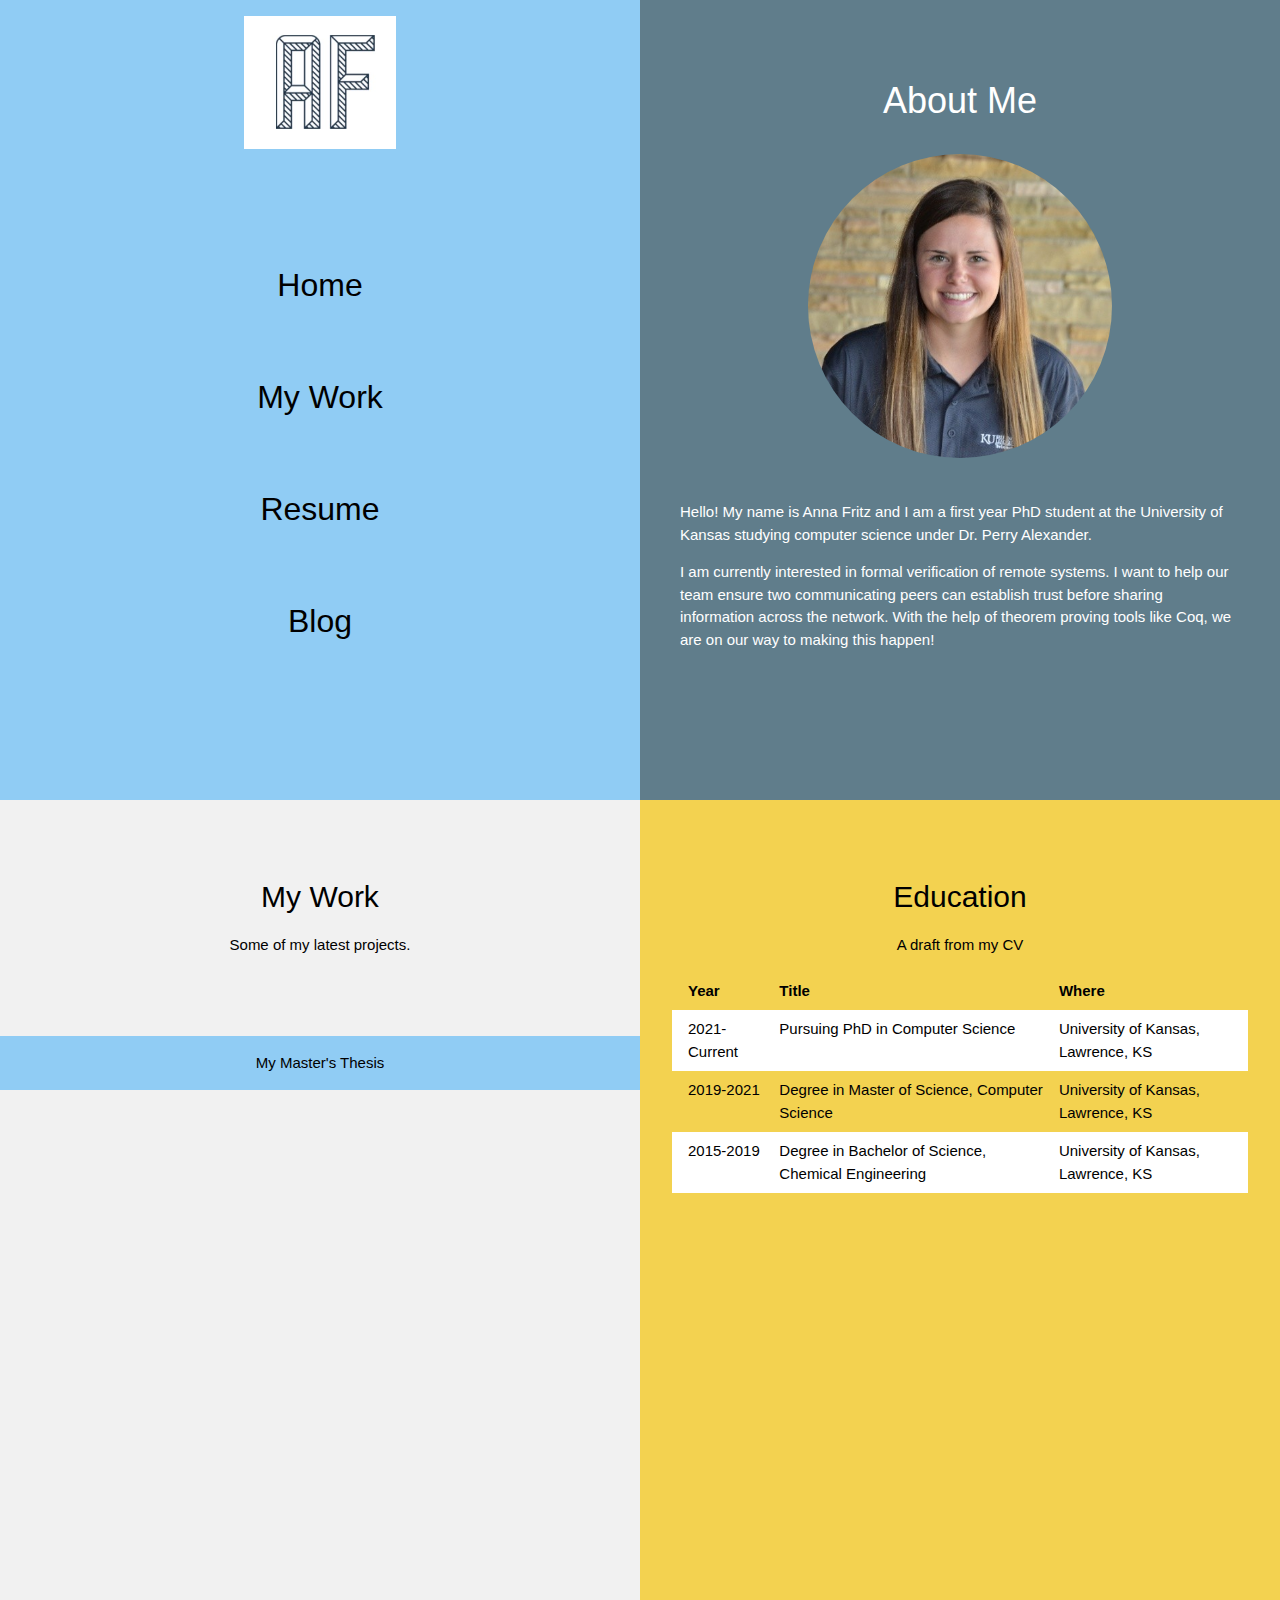
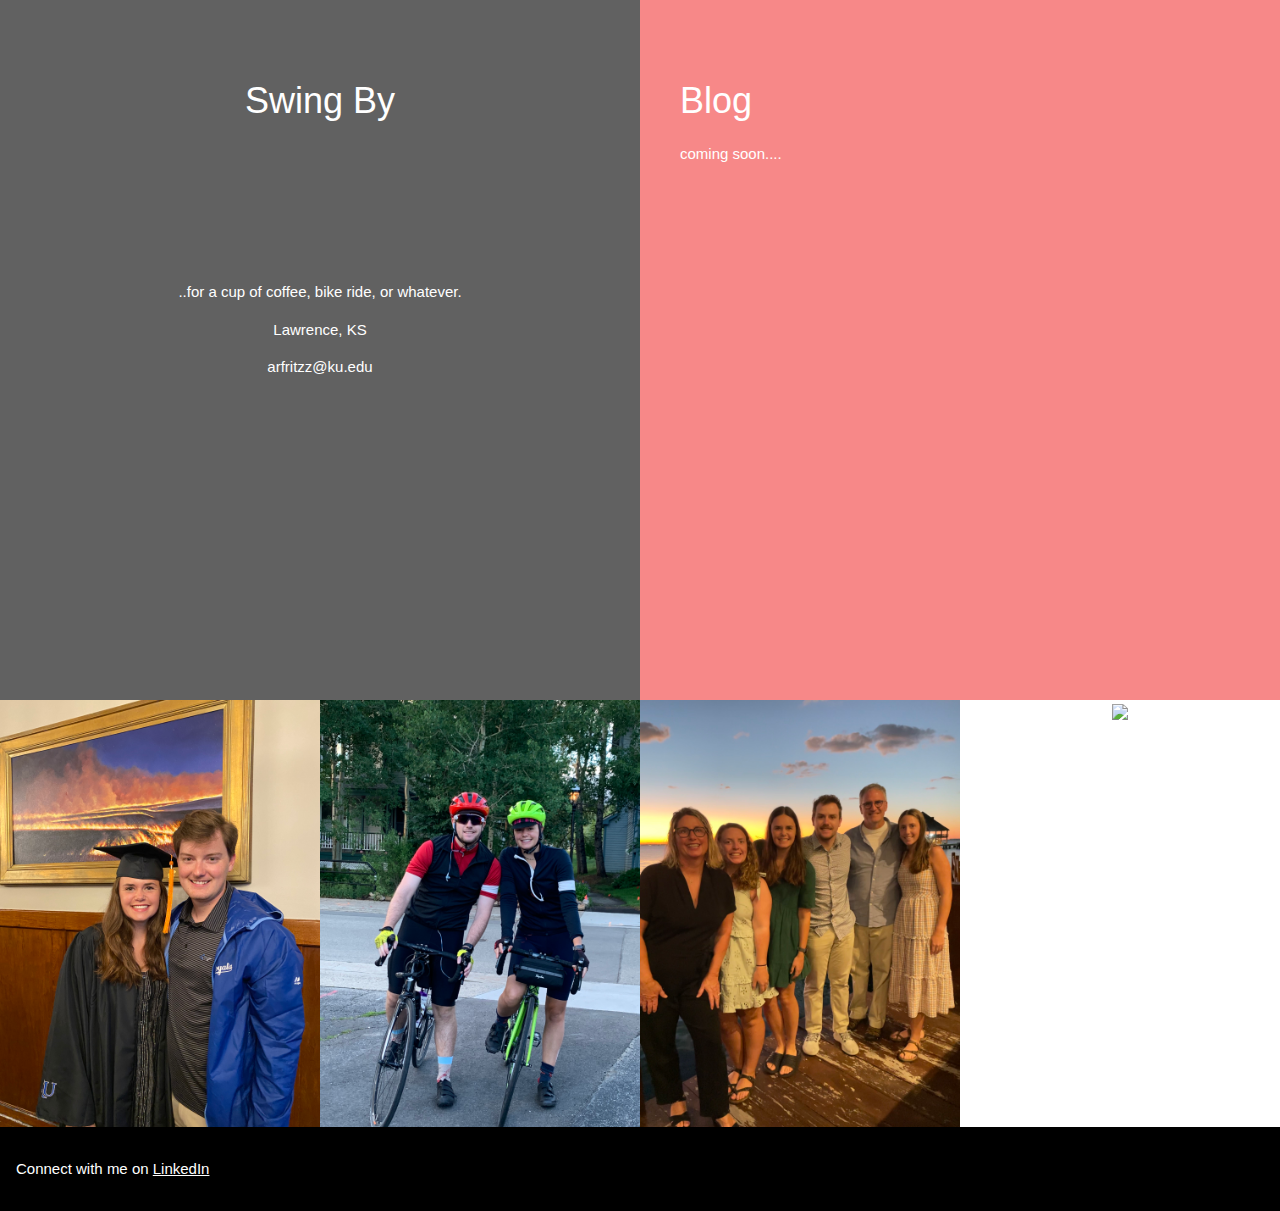
==== index.html @ 5a5e4193 "trying to fix button size" ====
<!DOCTYPE html>
<html>
<title>Anna Fritz</title>
<meta charset="UTF-8">
<meta name="viewport" content="width=device-width, initial-scale=1">
<link rel="stylesheet" href="w3.css">
<body class="w3-content" style="max-width:1300px">

<!-- First Grid: Logo & About -->
<div class="w3-row">
  <div class="w3-half w3-light-blue w3-container w3-center" style="height:800px">
    <img src="/images/logo.jpg" class="w3-margin" alt="Person" style="width:25%">
    <div class="w3-padding-64 w3-center">
      <a href="#" class="w3-button w3-light-blue w3-block w3-hover-white w3-padding-32" style="font-size:32px">Home</a>
      <a href="#work" class="w3-button w3-light-blue w3-block w3-hover-white w3-padding-32" style="font-size:32px">My Work</a>
      <a href="/documents/fritz_sp22.pdf" class="w3-button w3-light-blue w3-block w3-hover-white w3-padding-32" style="font-size:32px">Resume</a>
      <a href="#Blog" class="w3-button w3-light-blue w3-block w3-hover-white w3-padding-32" style="font-size:32px">Blog</a>
    </div>
  </div>
  <div class="w3-half w3-blue-grey w3-container" style="height:800px">
    <div class="w3-padding-64 w3-center">
      <h1>About Me</h1>
      <img src="/images/headshot.jpeg" class="w3-margin w3-circle" alt="Person" style="width:50%">
      <div class="w3-left-align w3-padding-large">
        <p>Hello! My name is Anna Fritz and I am a first year PhD student at the University of Kansas studying computer science under Dr. Perry Alexander. </p>
        <p>I am currently interested in formal verification of remote systems. I want to help our team ensure two communicating peers can establish trust before sharing information across the network. With the help of theorem proving tools like Coq, we are on our way to making this happen!</p>
      </div>
    </div>
  </div>
</div>

<!-- Second Grid: Work & Resume -->
<div class="w3-row">
  <div class="w3-half w3-light-grey w3-center" style="min-height:800px" id="work">
    <div class="w3-padding-64">
      <h2>My Work</h2>
      <p>Some of my latest projects.</p>
    </div>

    <a href="/documents/fritz_thesis.pdf" class="w3-button w3-light-blue w3-block w3-hover-white w3-padding-16">My Master's Thesis</a>


  </div>
  <div class="w3-half w3-yellow w3-container" style="min-height:800px">
    <div class="w3-padding-64 w3-center">
      <h2>Education</h2>
      <p>A draft from my CV</p>
      <div class="w3-container w3-responsive">
        <table class="w3-table">
          <tr>
            <th>Year</th>
            <th>Title</th>
            <th>Where</th>
          </tr>
          <tr class="w3-white">
            <td>2021-Current</td>
            <td>Pursuing PhD in Computer Science</td>
            <td>University of Kansas, Lawrence, KS</td>
          </tr>
          <tr>
            <td>2019-2021</td>
            <td>Degree in Master of Science, Computer Science</td>
            <td>University of Kansas, Lawrence, KS</td>
          </tr>
          <tr class="w3-white">
            <td>2015-2019</td>
            <td>Degree in Bachelor of Science, Chemical Engineering</td>
            <td>University of Kansas, Lawrence, KS</td>
          </tr>
        </table>
      </div>
    </div>
  </div>
</div>

<!-- Third Grid: Swing By & Contact -->
<div class="w3-row" id="Blog">
  <div class="w3-half w3-dark-grey w3-container w3-center" style="height:700px">
    <div class="w3-padding-64">
      <h1>Swing By</h1>
    </div>
    <div class="w3-padding-64">
      <p>..for a cup of coffee, bike ride, or whatever.</p>
      <p>Lawrence, KS</p>
      <p>arfritzz@ku.edu</p>
    </div>
  </div>


  <div class="w3-half w3-pink w3-container" style="height:700px">
    <div class="w3-padding-64 w3-padding-large">
      <h1>Blog</h1>
      <p> coming soon.... </p>
    </div>
  </div>
</div>

<!-- Fourth Grid: just photos -->
<div class="w3-row" id="Blog">

  <!-- style="height:700px" -->

  <div class="w3-half w3-white">
      <div class="w3-half">
        <img src="/images/grad.jpeg" style="width:100%">
      </div>
      <div class="w3-half">
        <img src="/images/biking.jpg" style="width:100%">
      </div>
  </div>

  <div class="w3-half">
    <div class="w3-half">
      <img src="/images/family.jpg" style="width:100%">
    </div>
    <div class="w3-half w3-center">
      <img src="/images/running.jpg" style="width:100%">
    </div>
</div>

</div>

<!-- Footer -->
<footer class="w3-container w3-black w3-padding-16">
  <p>Connect with me on <a href= "https://www.linkedin.com/in/anna-fritz-292898136/">LinkedIn</a></p>
</footer>

</body>
</html>
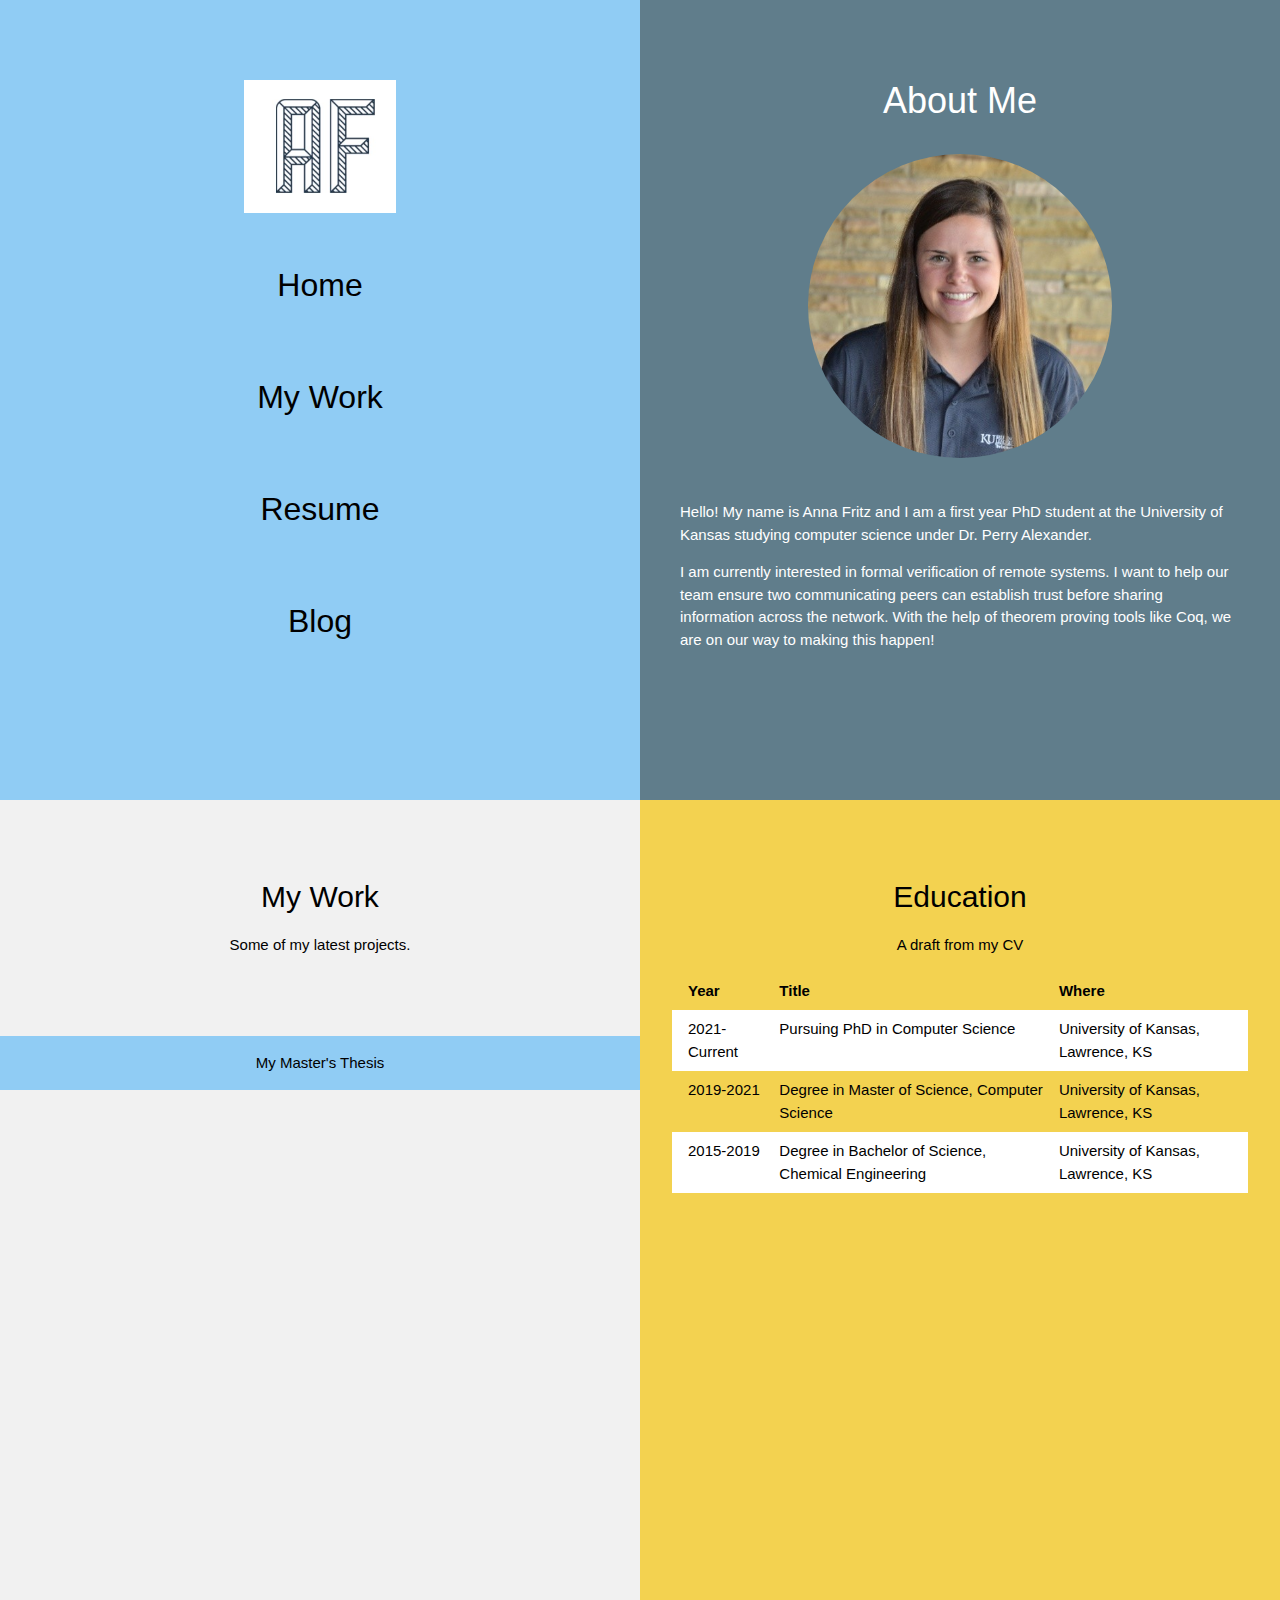
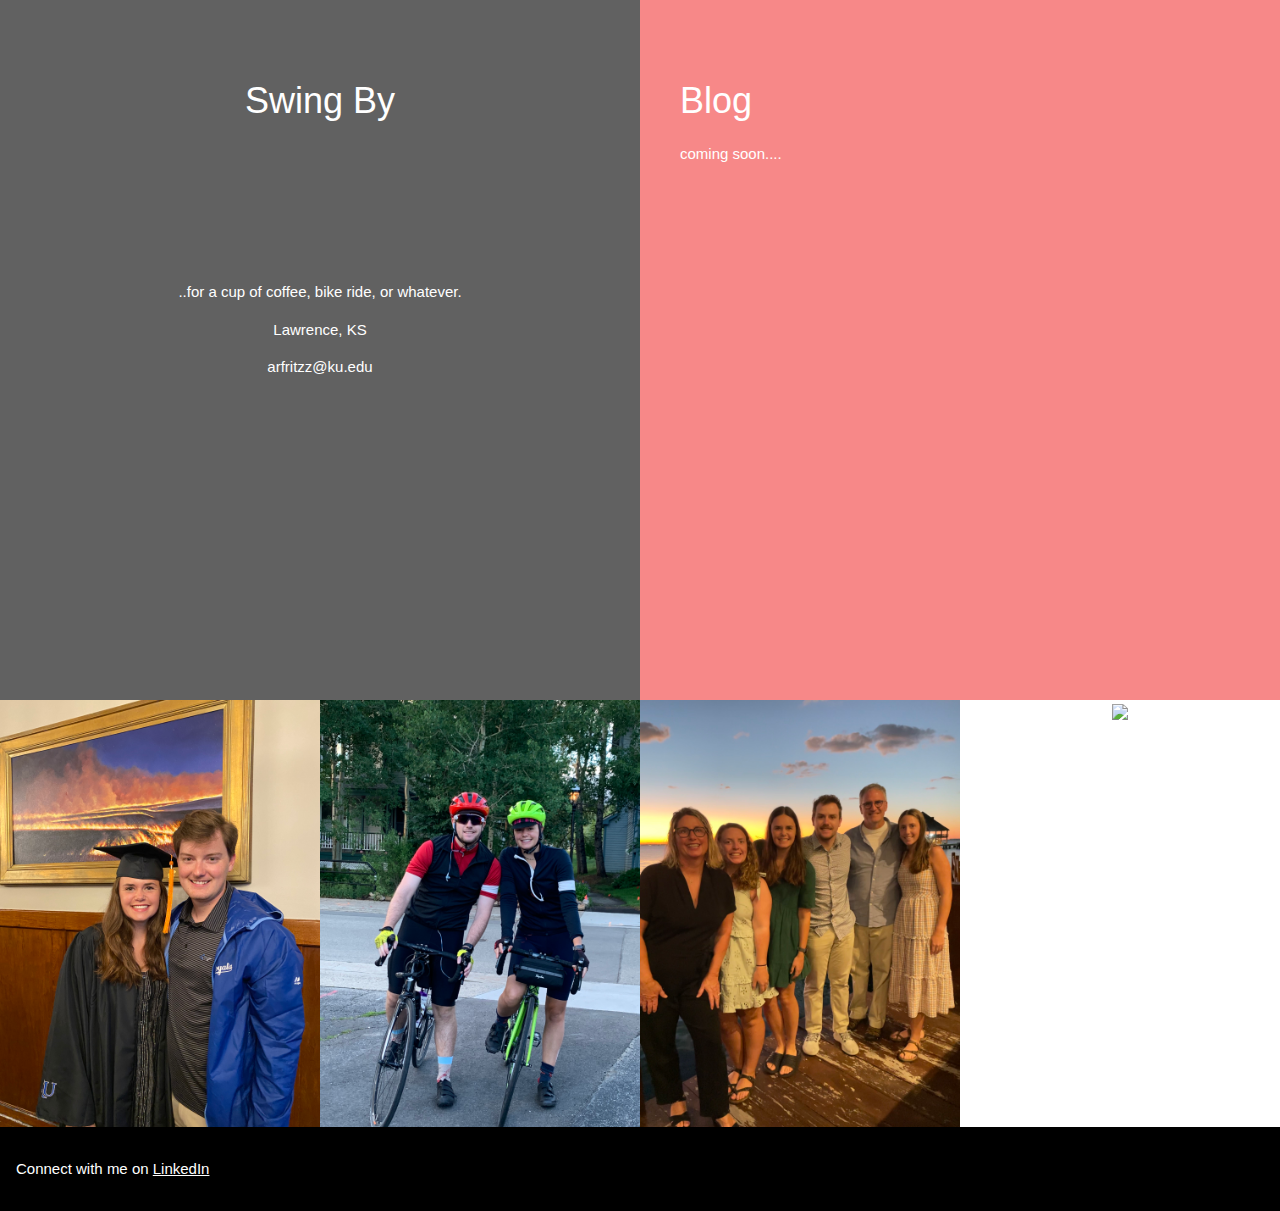
==== commit 22503eae: "trying to fix button size" ====
--- a/index.html
+++ b/index.html
@@ -9,8 +9,8 @@
 <!-- First Grid: Logo & About -->
 <div class="w3-row">
   <div class="w3-half w3-light-blue w3-container w3-center" style="height:800px">
-    <img src="/images/logo.jpg" class="w3-margin" alt="Person" style="width:25%">
     <div class="w3-padding-64 w3-center">
+      <img src="/images/logo.jpg" class="w3-margin" alt="Person" style="width:25%">
       <a href="#" class="w3-button w3-light-blue w3-block w3-hover-white w3-padding-32" style="font-size:32px">Home</a>
       <a href="#work" class="w3-button w3-light-blue w3-block w3-hover-white w3-padding-32" style="font-size:32px">My Work</a>
       <a href="/documents/fritz_sp22.pdf" class="w3-button w3-light-blue w3-block w3-hover-white w3-padding-32" style="font-size:32px">Resume</a>
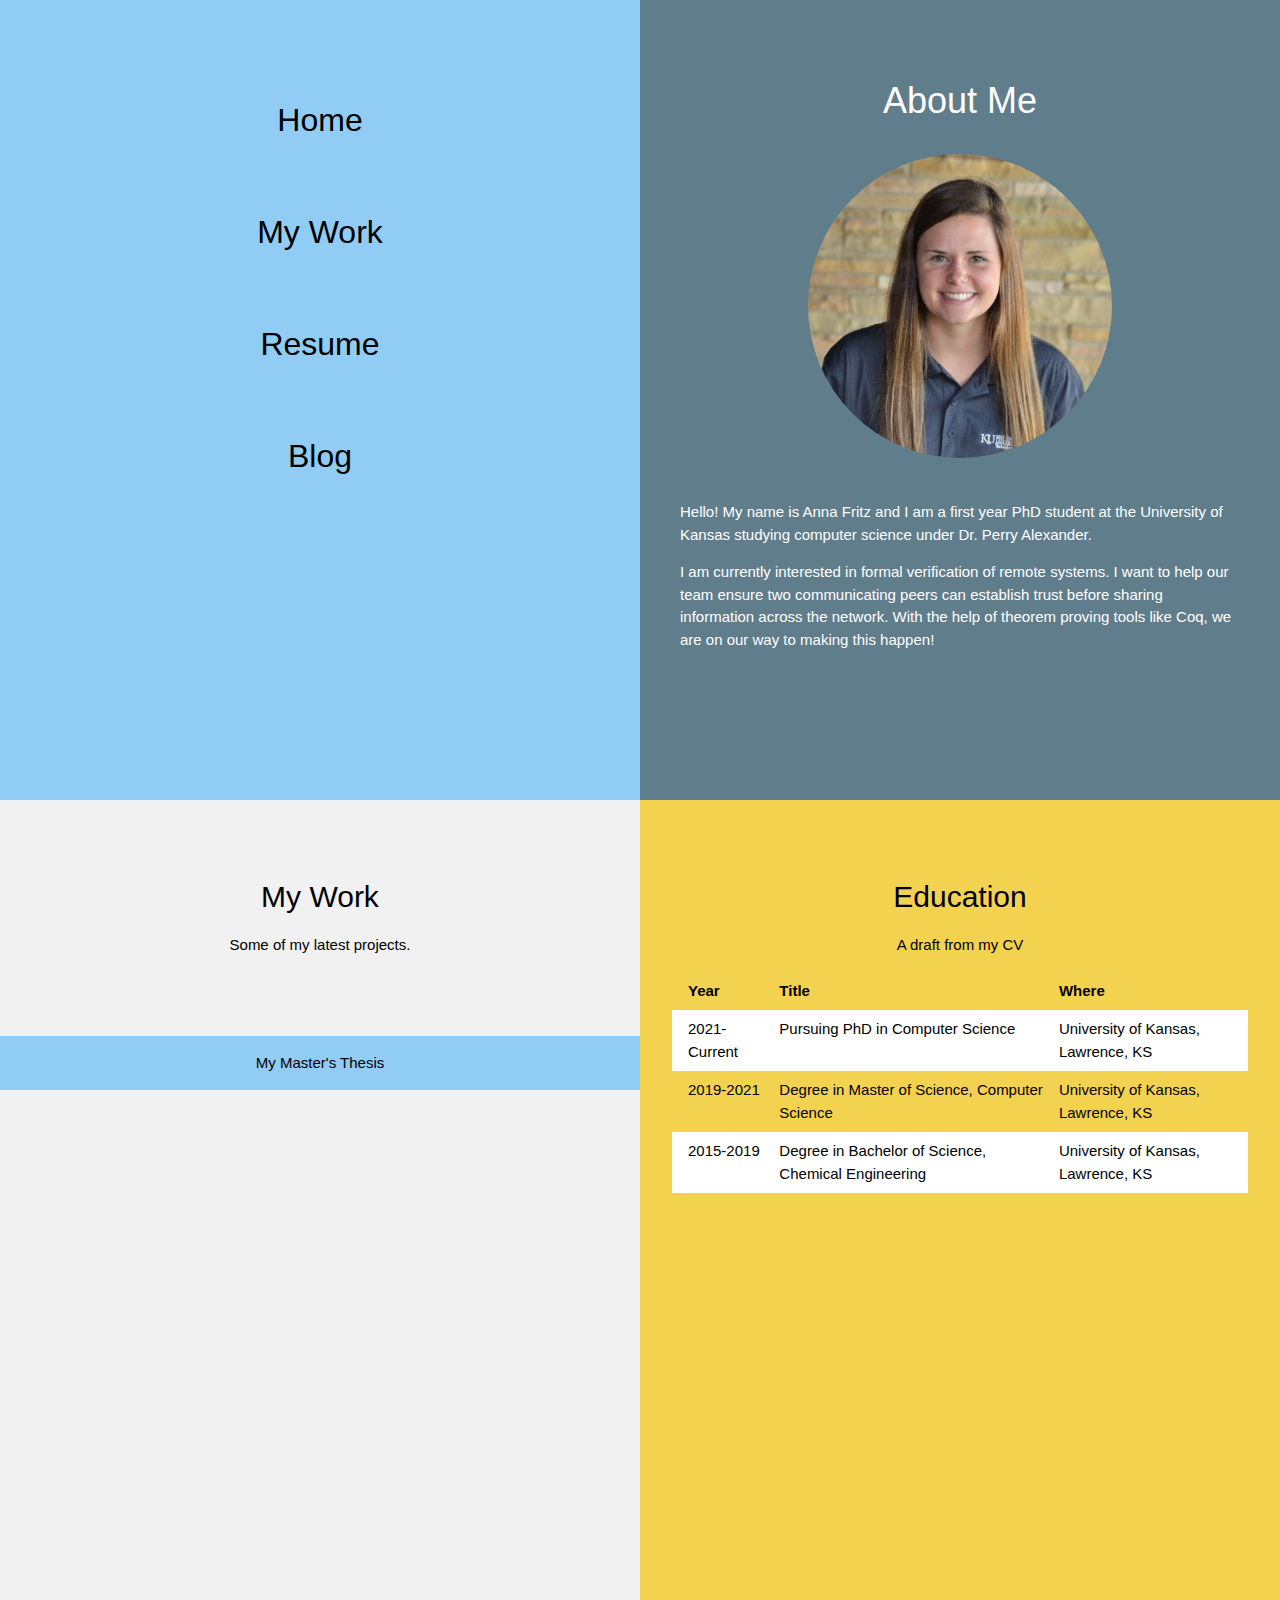
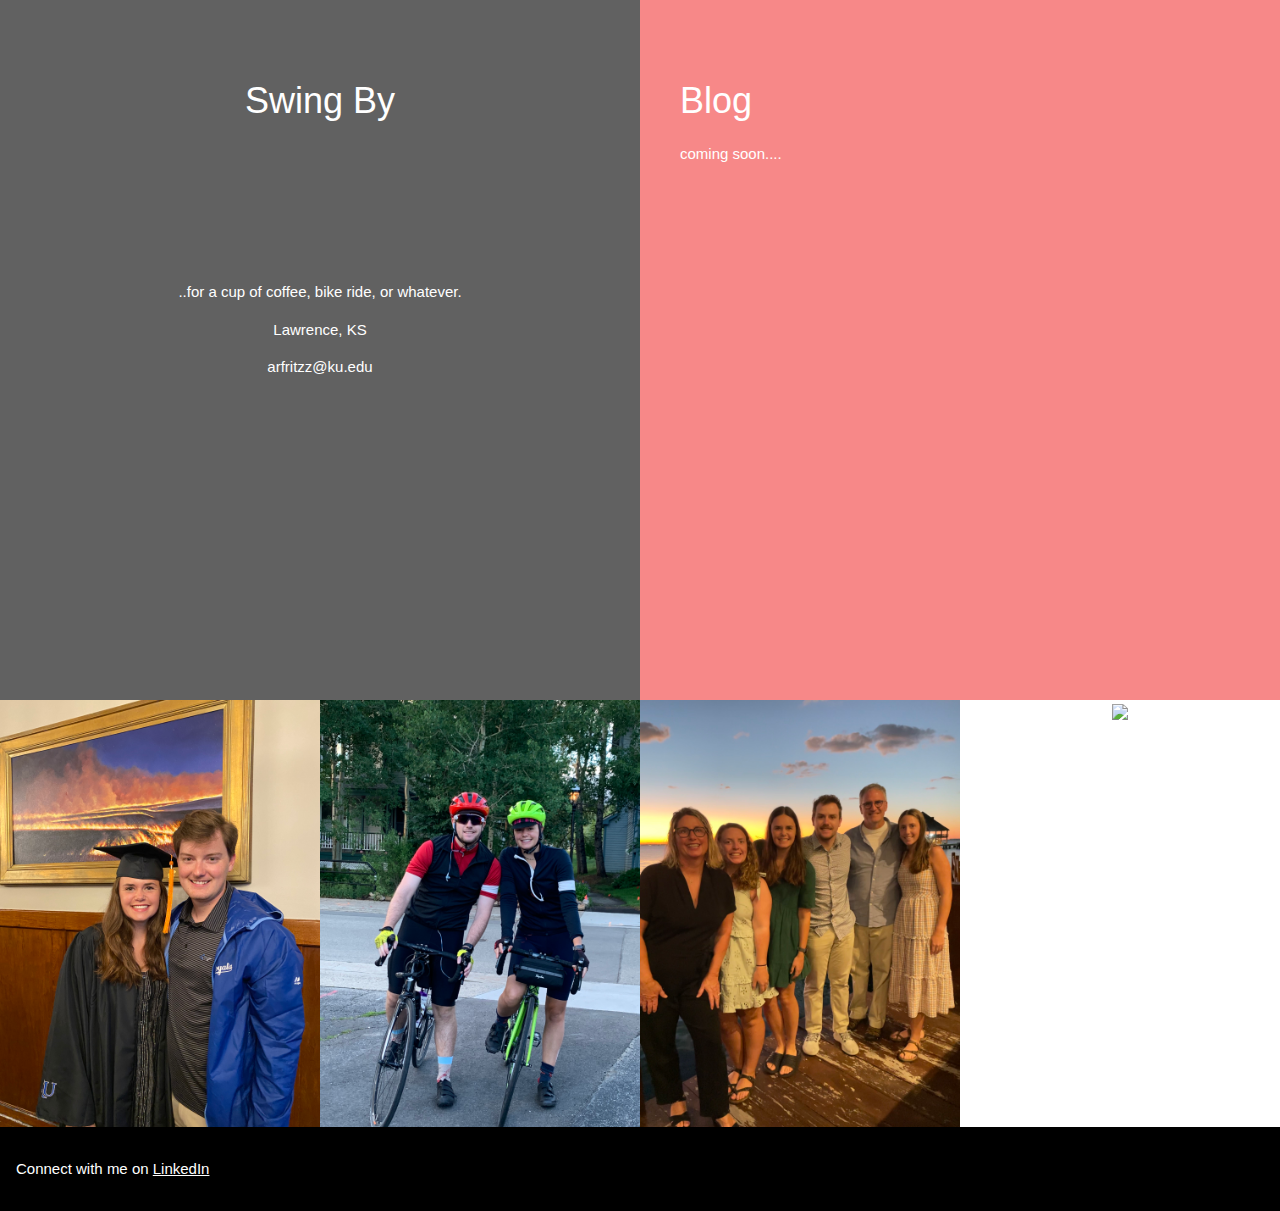
==== commit 1e8a8b3c: "trying to fix button size" ====
--- a/index.html
+++ b/index.html
@@ -6,11 +6,11 @@
 <link rel="stylesheet" href="w3.css">
 <body class="w3-content" style="max-width:1300px">
 
+ <!-- <img src="/images/logo.jpg" class="w3-margin" alt="Person" style="width:25%"> -->
 <!-- First Grid: Logo & About -->
 <div class="w3-row">
   <div class="w3-half w3-light-blue w3-container w3-center" style="height:800px">
     <div class="w3-padding-64 w3-center">
-      <img src="/images/logo.jpg" class="w3-margin" alt="Person" style="width:25%">
       <a href="#" class="w3-button w3-light-blue w3-block w3-hover-white w3-padding-32" style="font-size:32px">Home</a>
       <a href="#work" class="w3-button w3-light-blue w3-block w3-hover-white w3-padding-32" style="font-size:32px">My Work</a>
       <a href="/documents/fritz_sp22.pdf" class="w3-button w3-light-blue w3-block w3-hover-white w3-padding-32" style="font-size:32px">Resume</a>
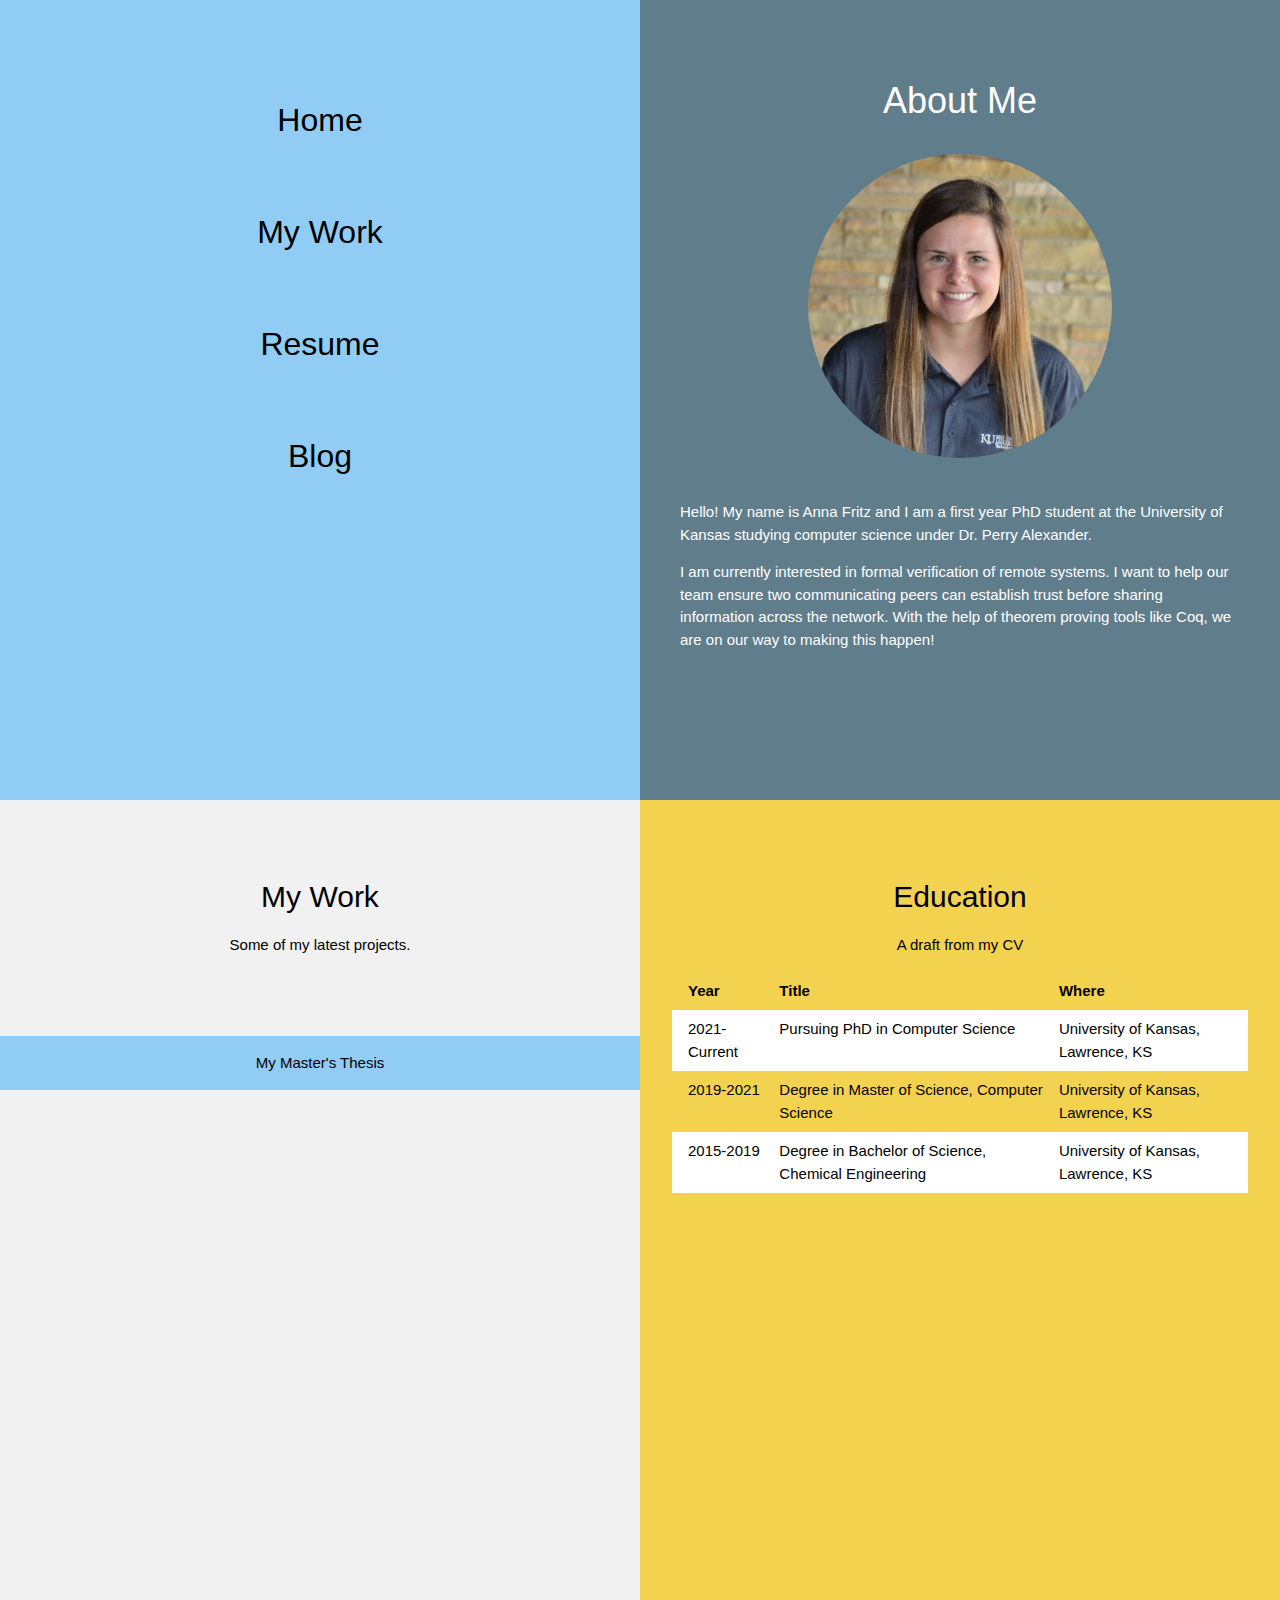
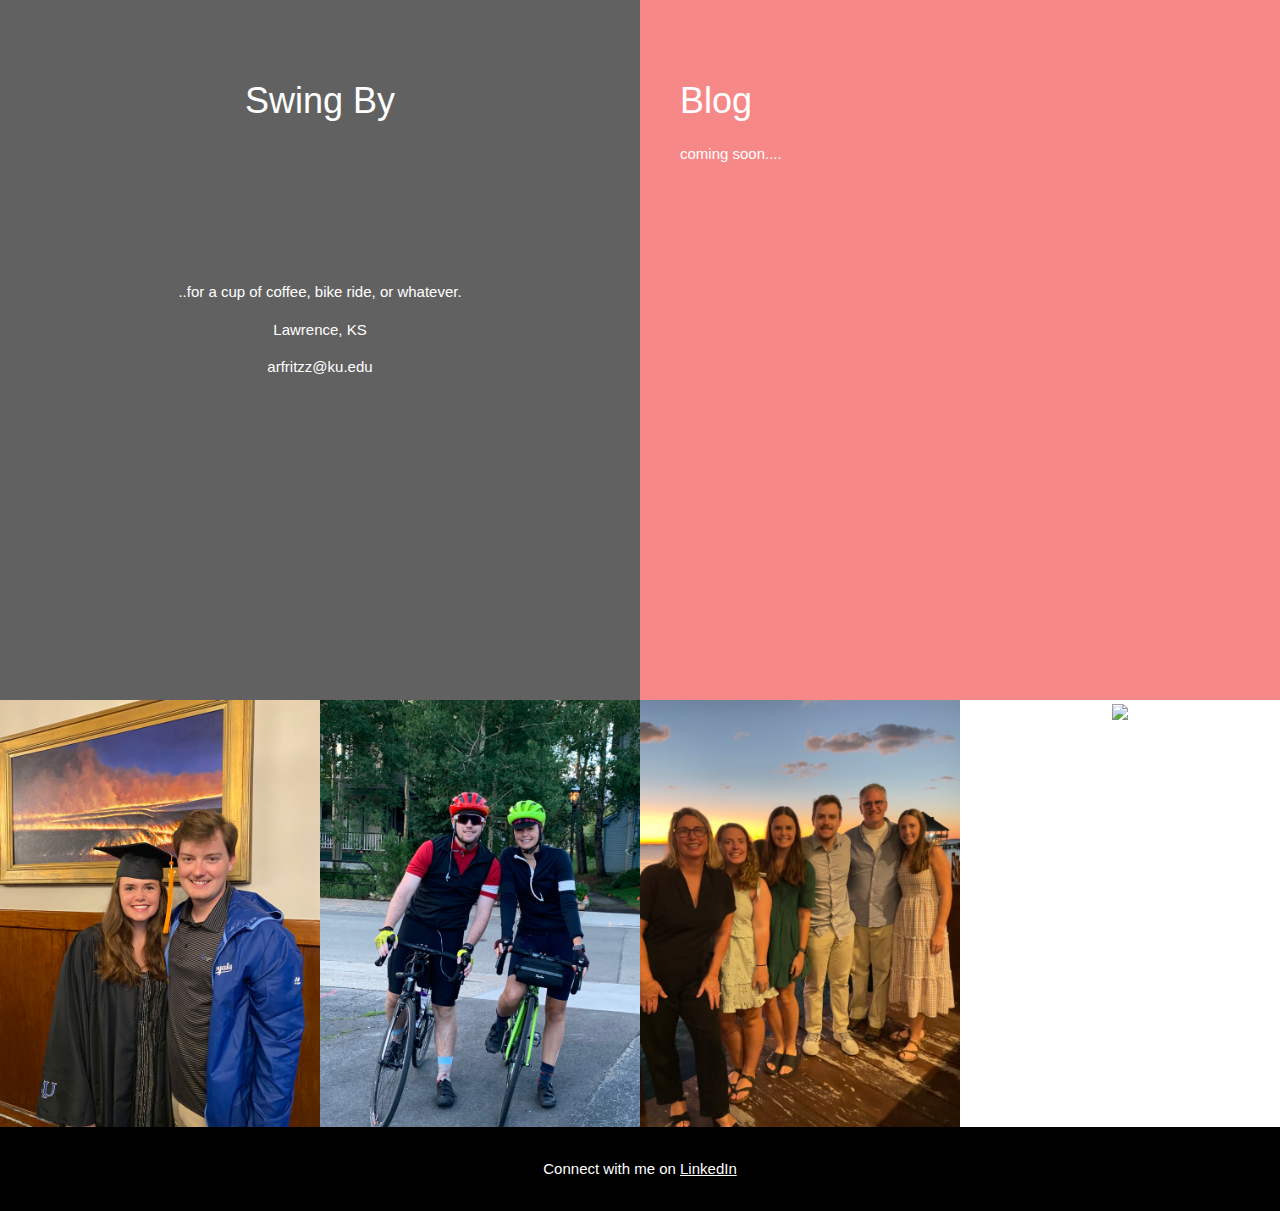
==== commit 1e35fc16: "trying to fix button size" ====
--- a/index.html
+++ b/index.html
@@ -121,7 +121,7 @@
 </div>
 
 <!-- Footer -->
-<footer class="w3-container w3-black w3-padding-16">
+<footer class="w3-container w3-black w3-padding-16 w3-center">
   <p>Connect with me on <a href= "https://www.linkedin.com/in/anna-fritz-292898136/">LinkedIn</a></p>
 </footer>
 
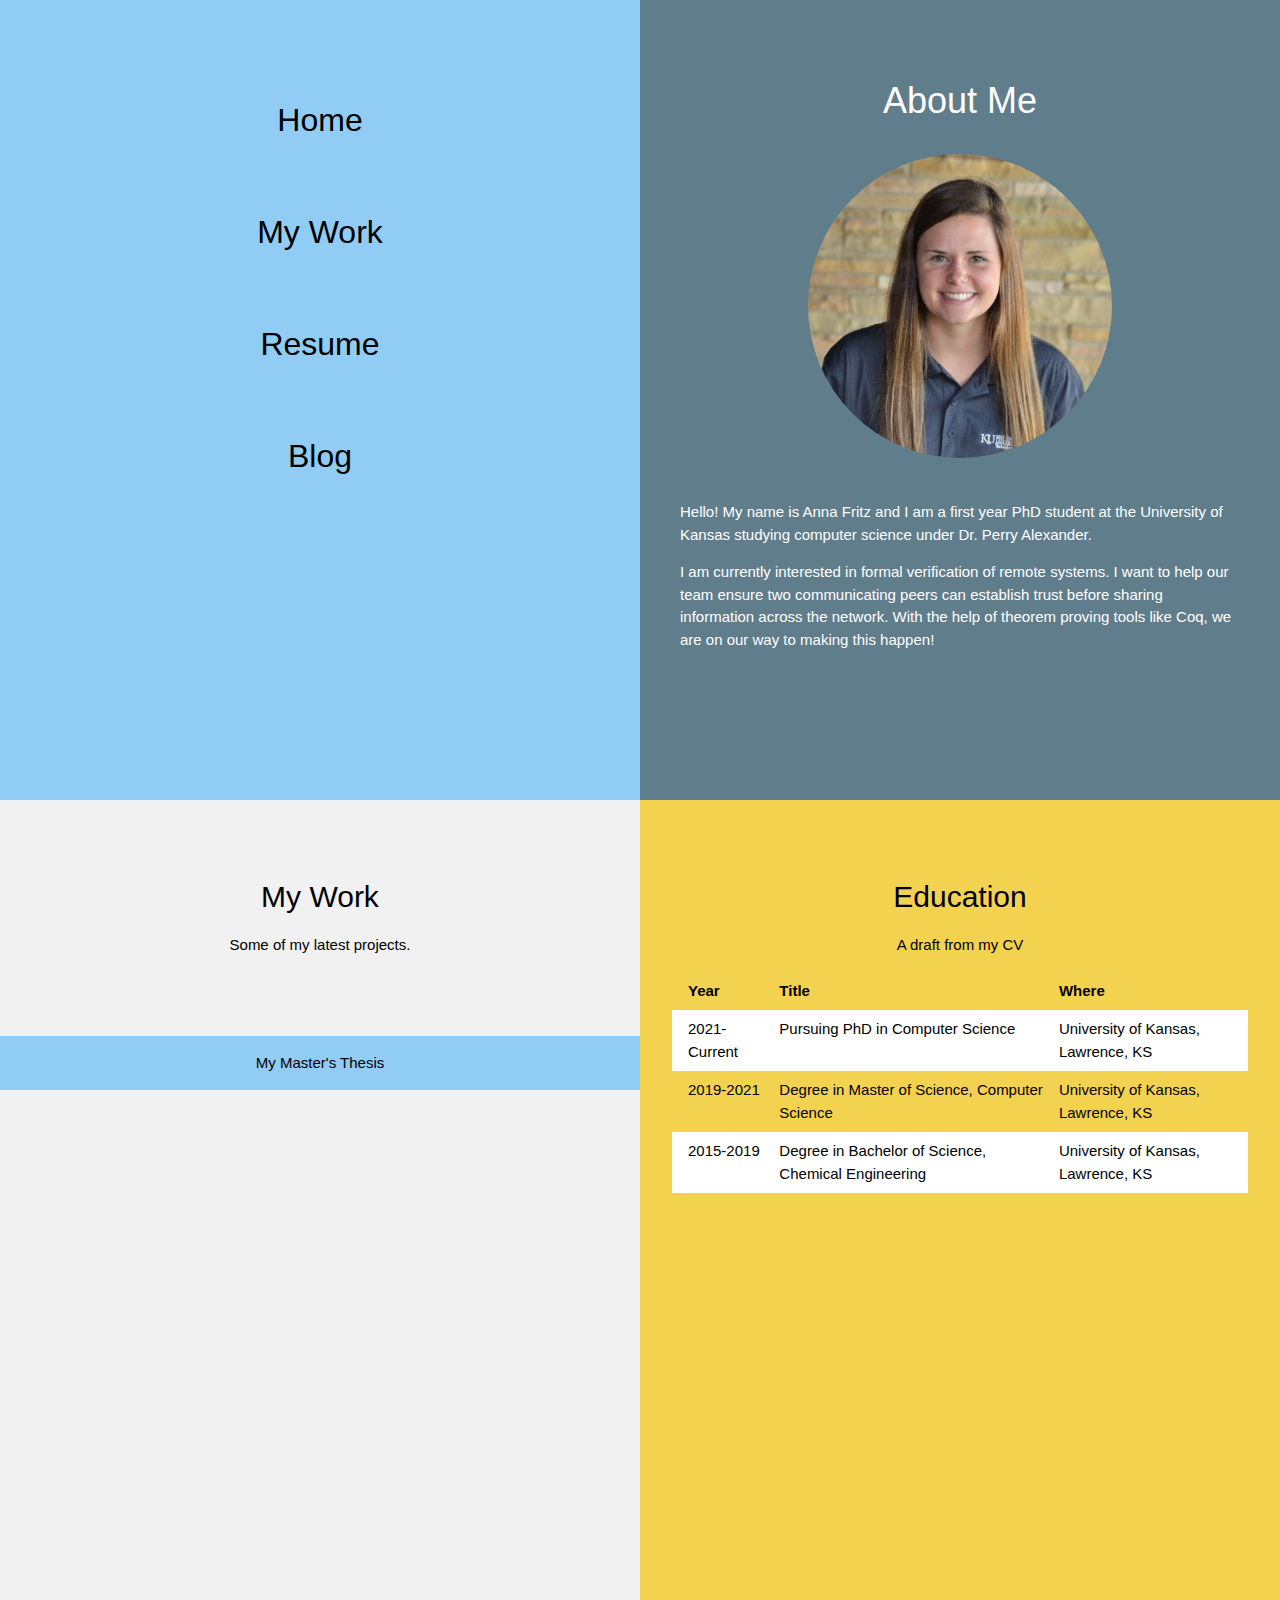
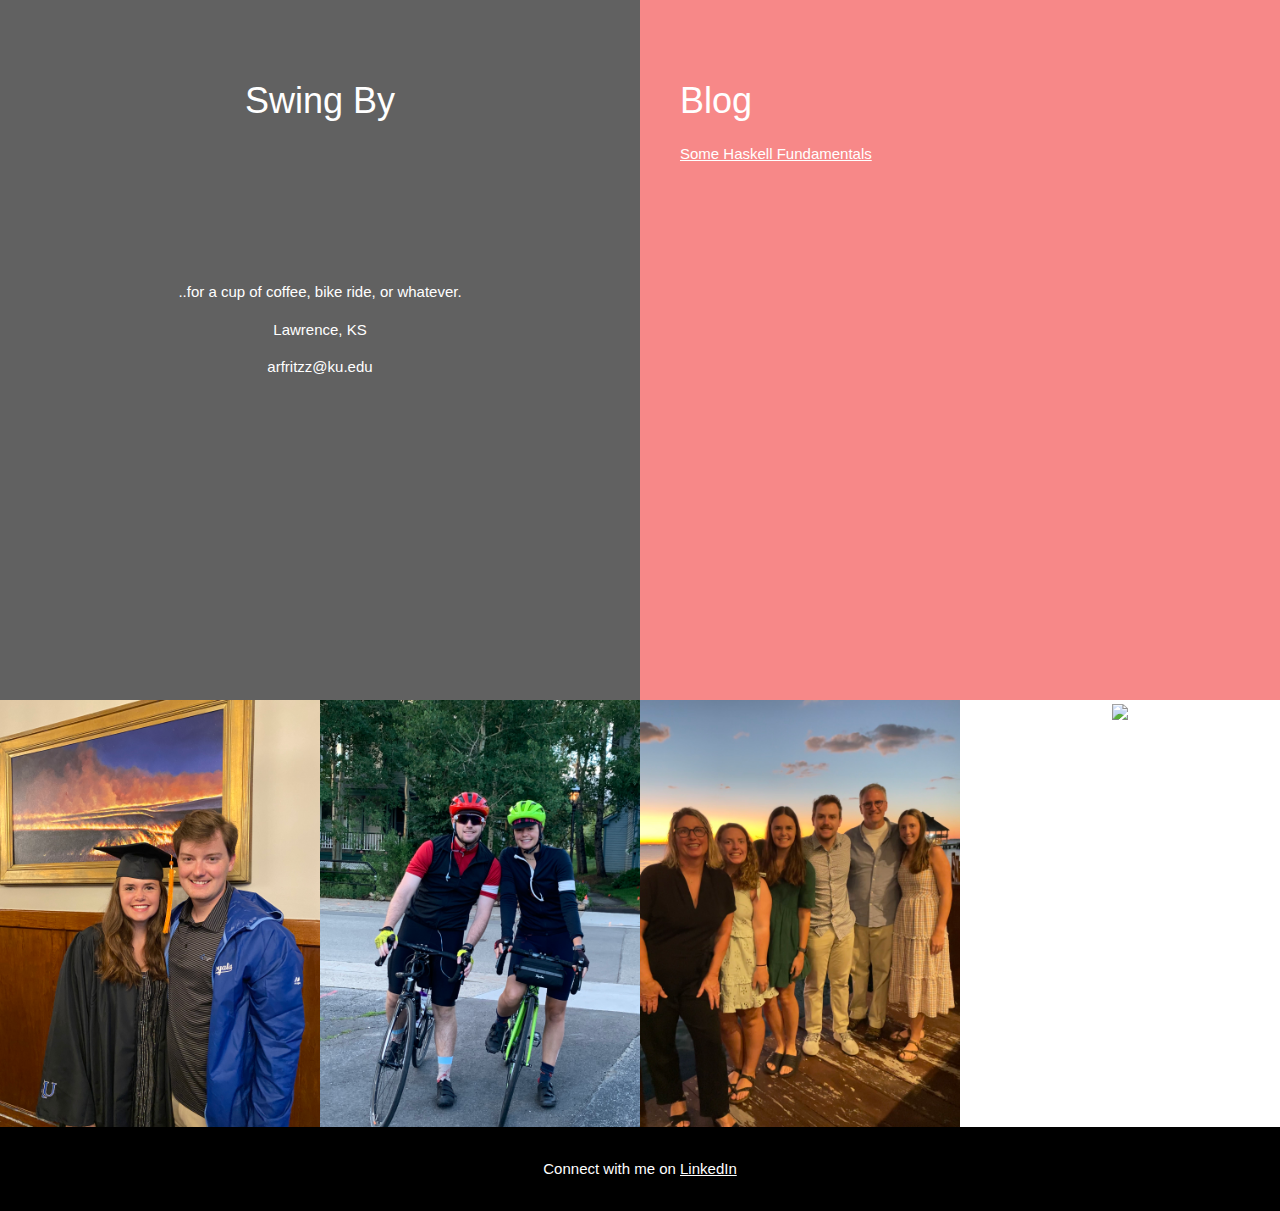
==== commit a9449f74: "adding blogs" ====
--- a/index.html
+++ b/index.html
@@ -90,7 +90,8 @@
   <div class="w3-half w3-pink w3-container" style="height:700px">
     <div class="w3-padding-64 w3-padding-large">
       <h1>Blog</h1>
-      <p> coming soon.... </p>
+      <p>  </p>
+      <a href="blogs/blog1.md">Some Haskell Fundamentals</a>
     </div>
   </div>
 </div>
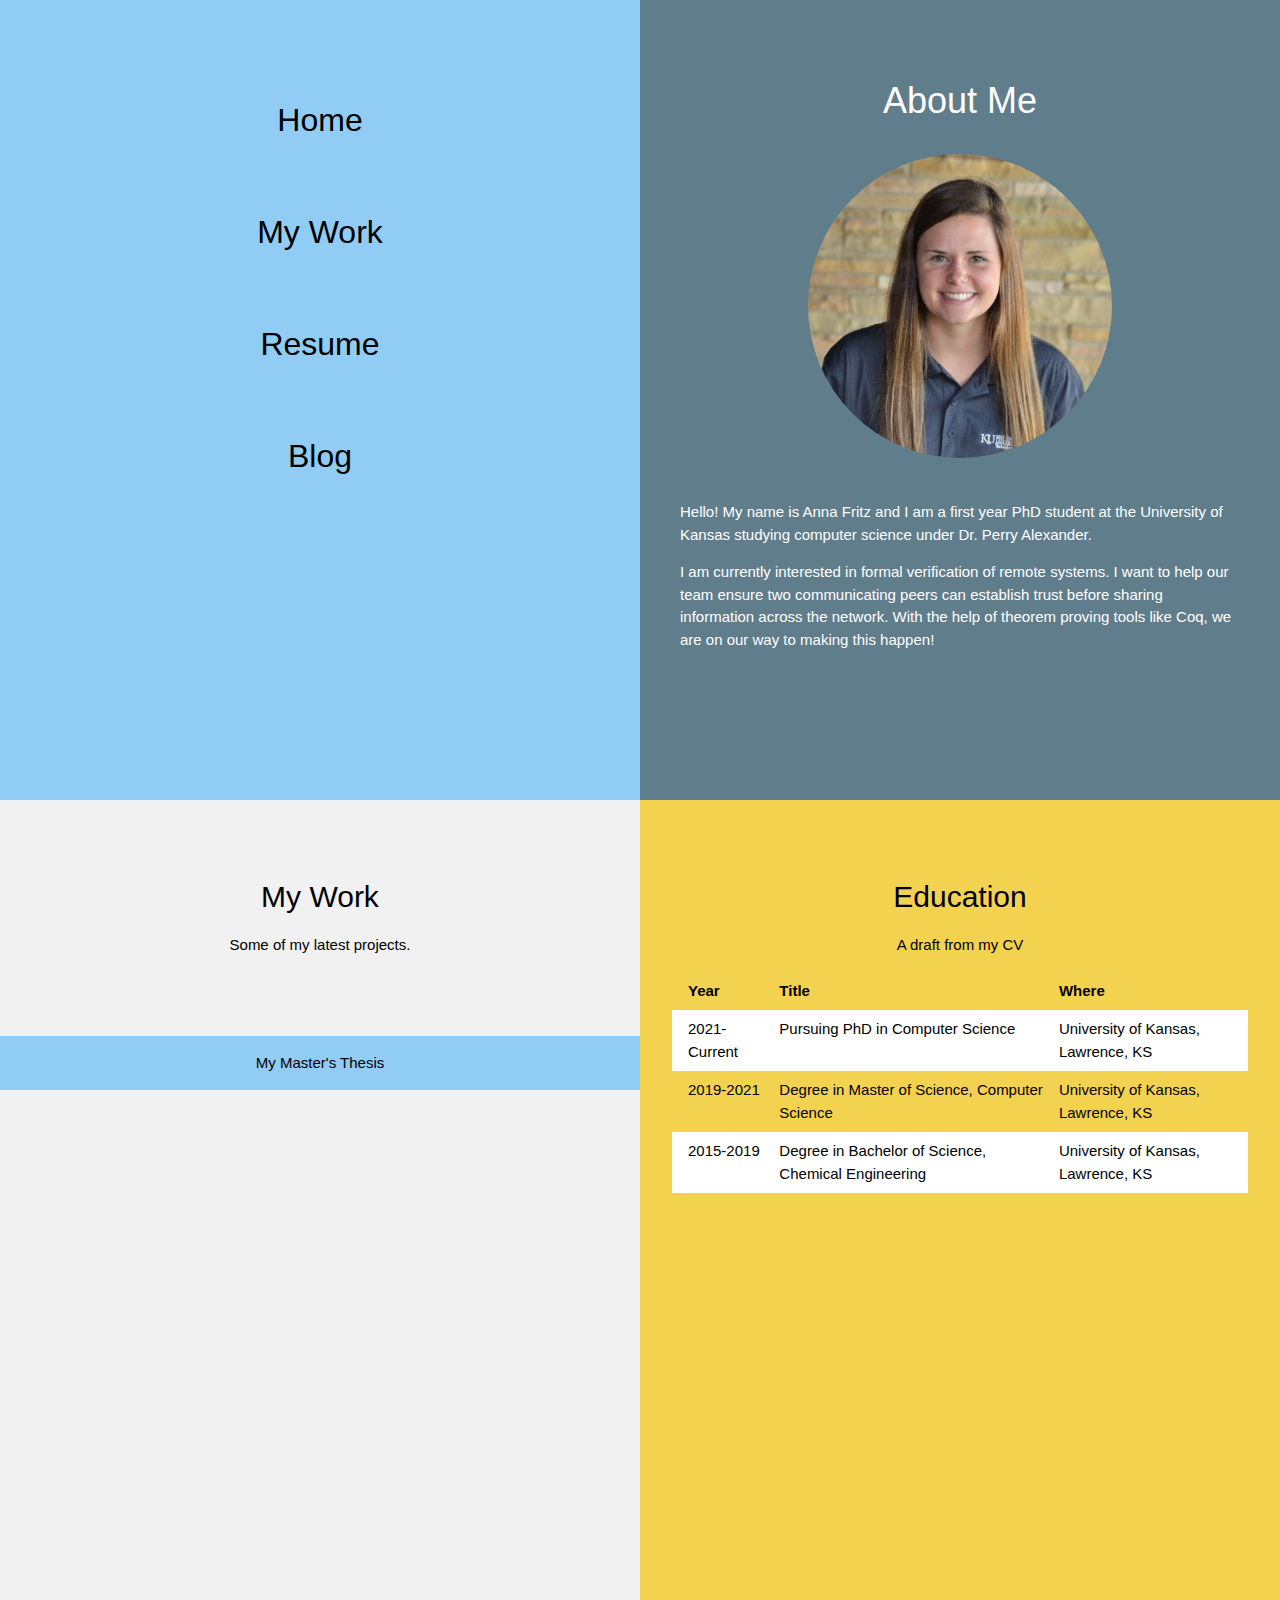
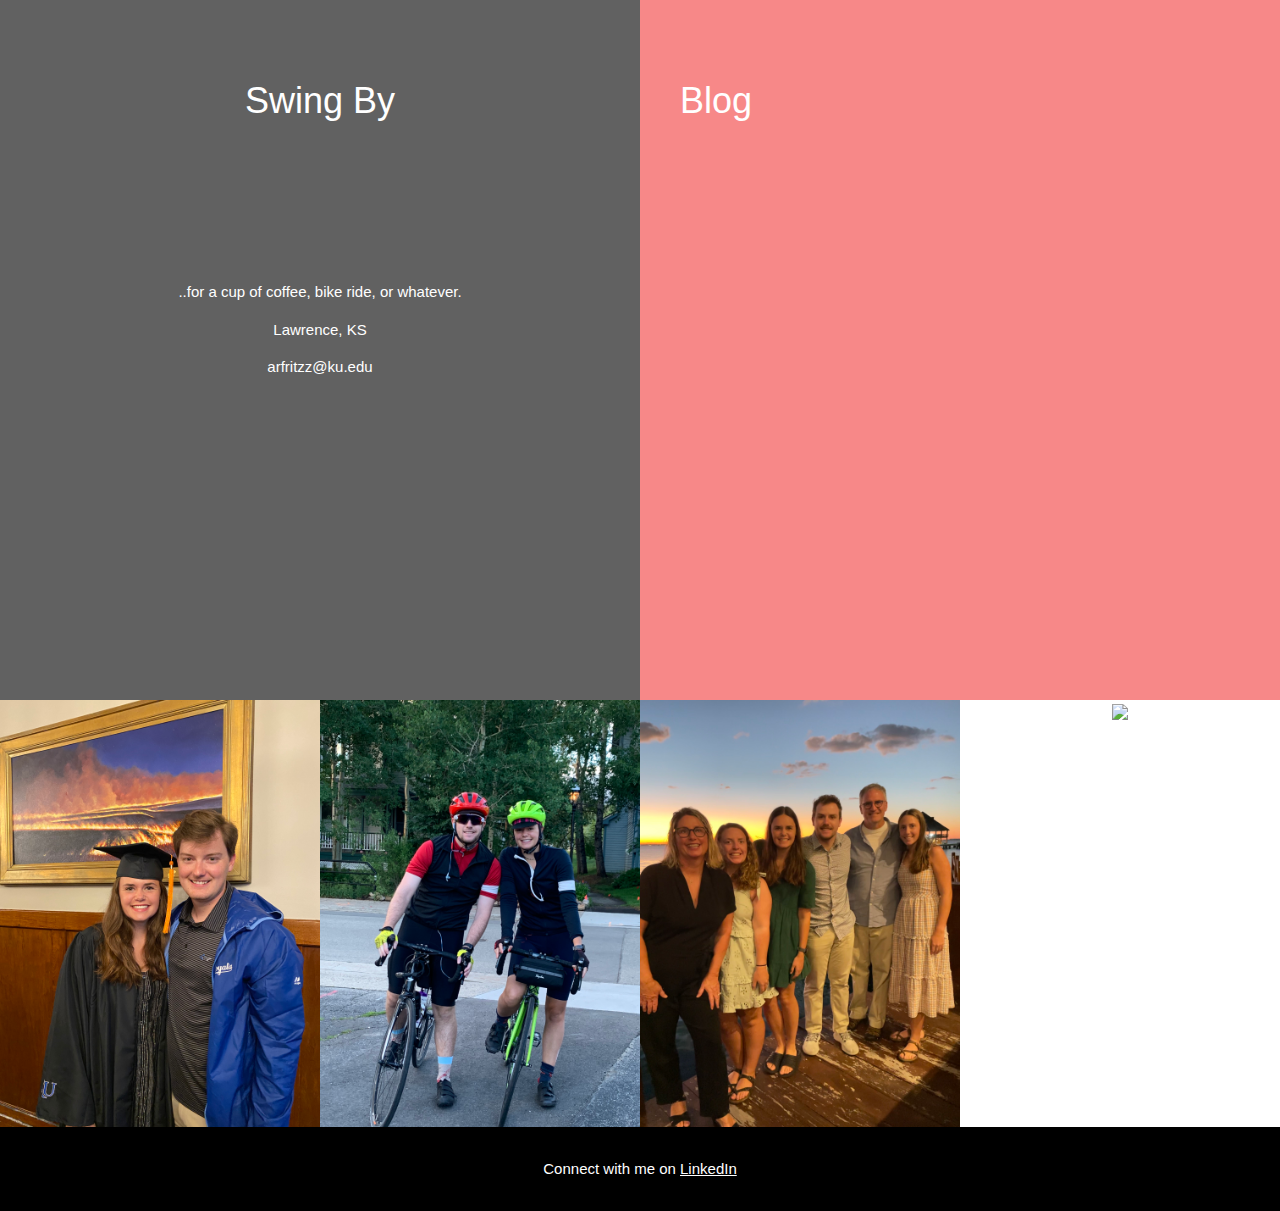
==== commit 29022127: "updating first blog" ====
--- a/index.html
+++ b/index.html
@@ -91,7 +91,7 @@
     <div class="w3-padding-64 w3-padding-large">
       <h1>Blog</h1>
       <p>  </p>
-      <a href="blogs/blog1.md">Some Haskell Fundamentals</a>
+      <!-- <a href="blogs/blog1.html">Some Haskell Fundamentals</a> -->
     </div>
   </div>
 </div>
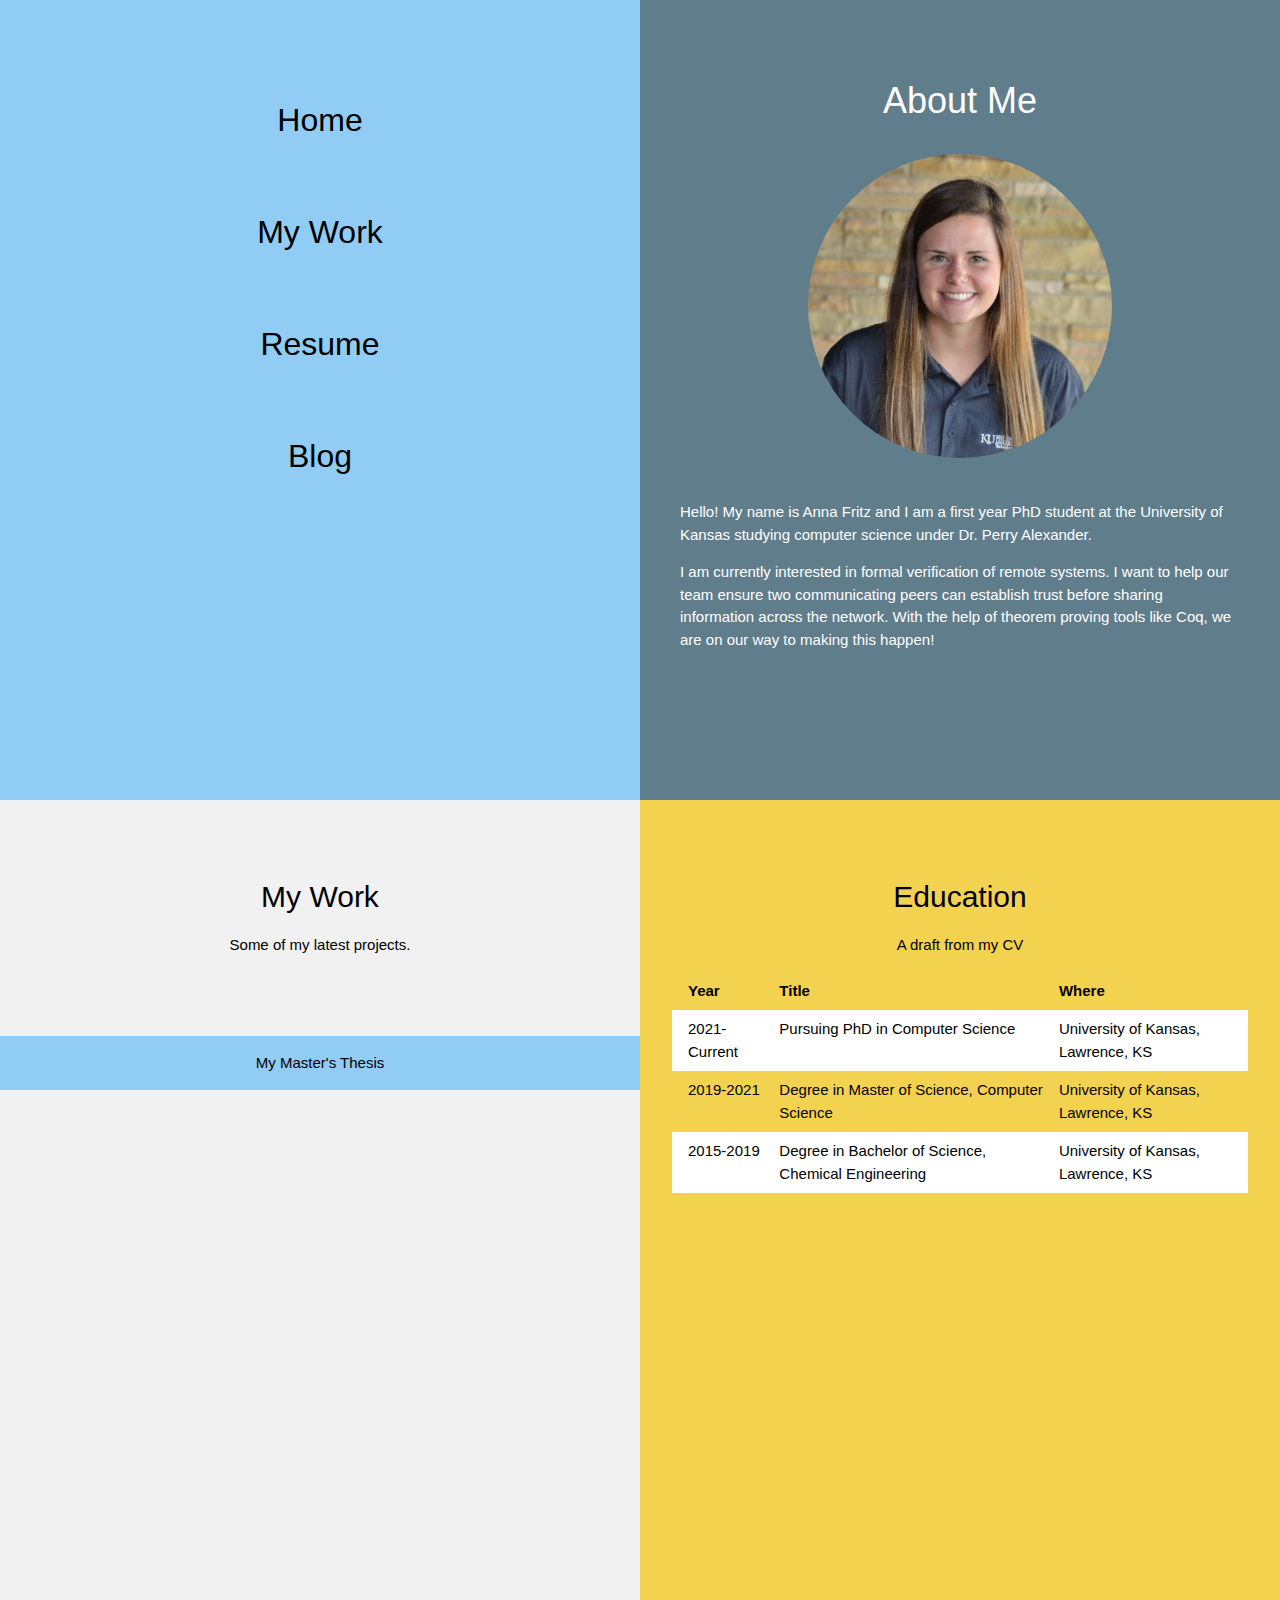
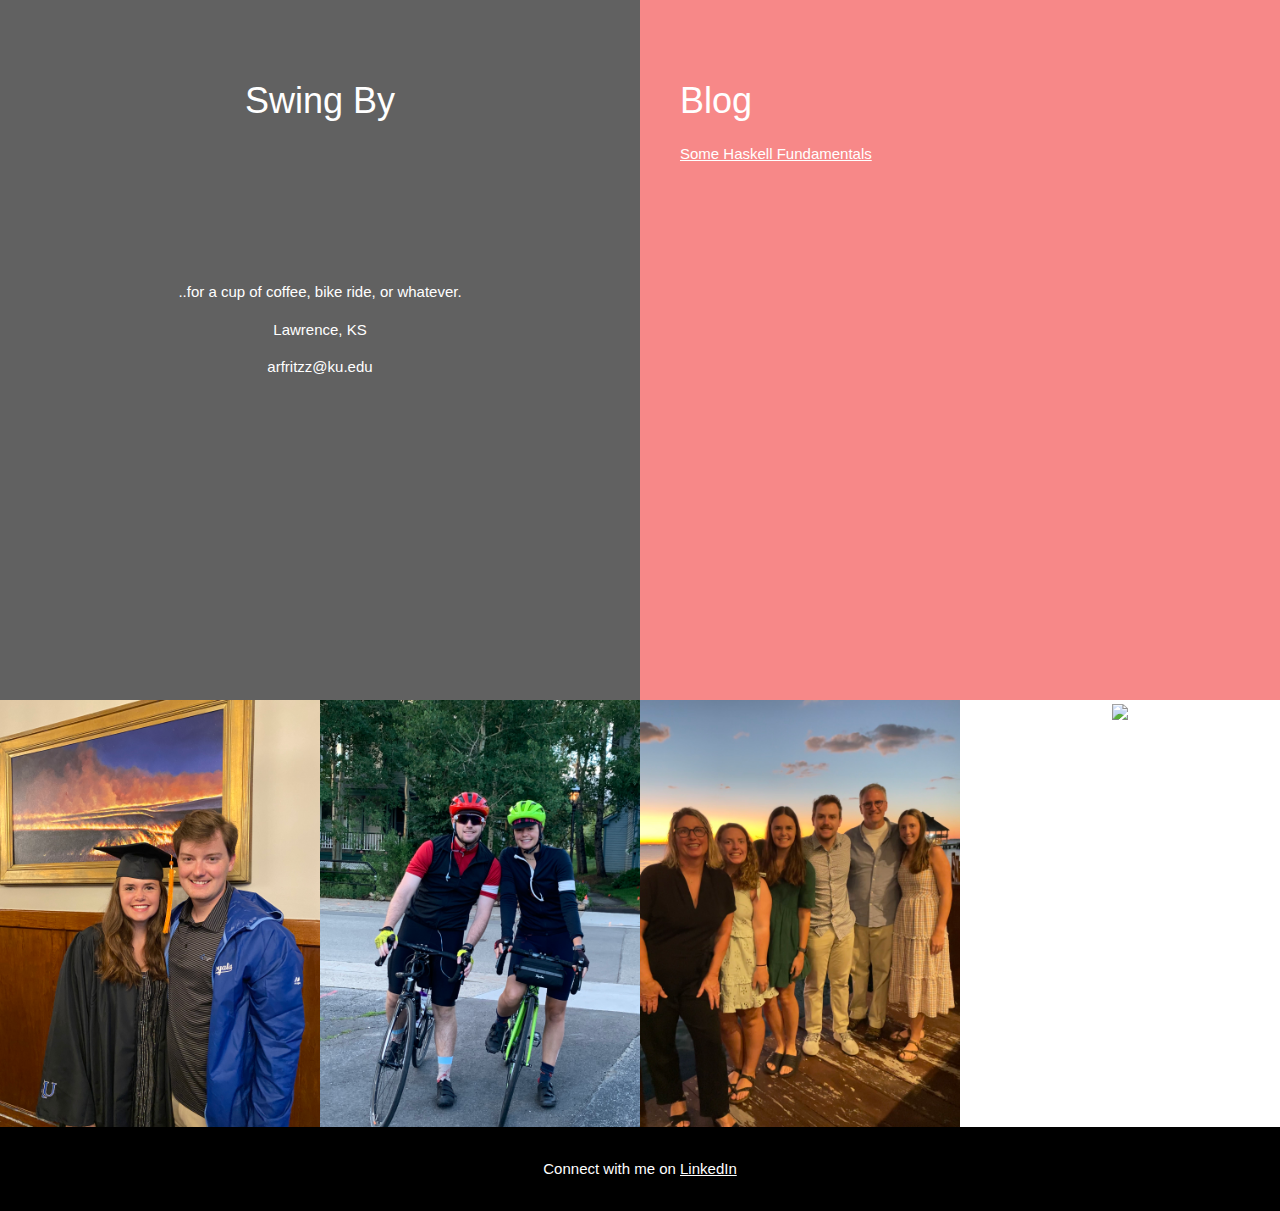
==== commit f4a66272: "updating first blog" ====
--- a/index.html
+++ b/index.html
@@ -91,7 +91,7 @@
     <div class="w3-padding-64 w3-padding-large">
       <h1>Blog</h1>
       <p>  </p>
-      <!-- <a href="blogs/blog1.html">Some Haskell Fundamentals</a> -->
+       <a href="blogs/blog1.html">Some Haskell Fundamentals</a> 
     </div>
   </div>
 </div>
